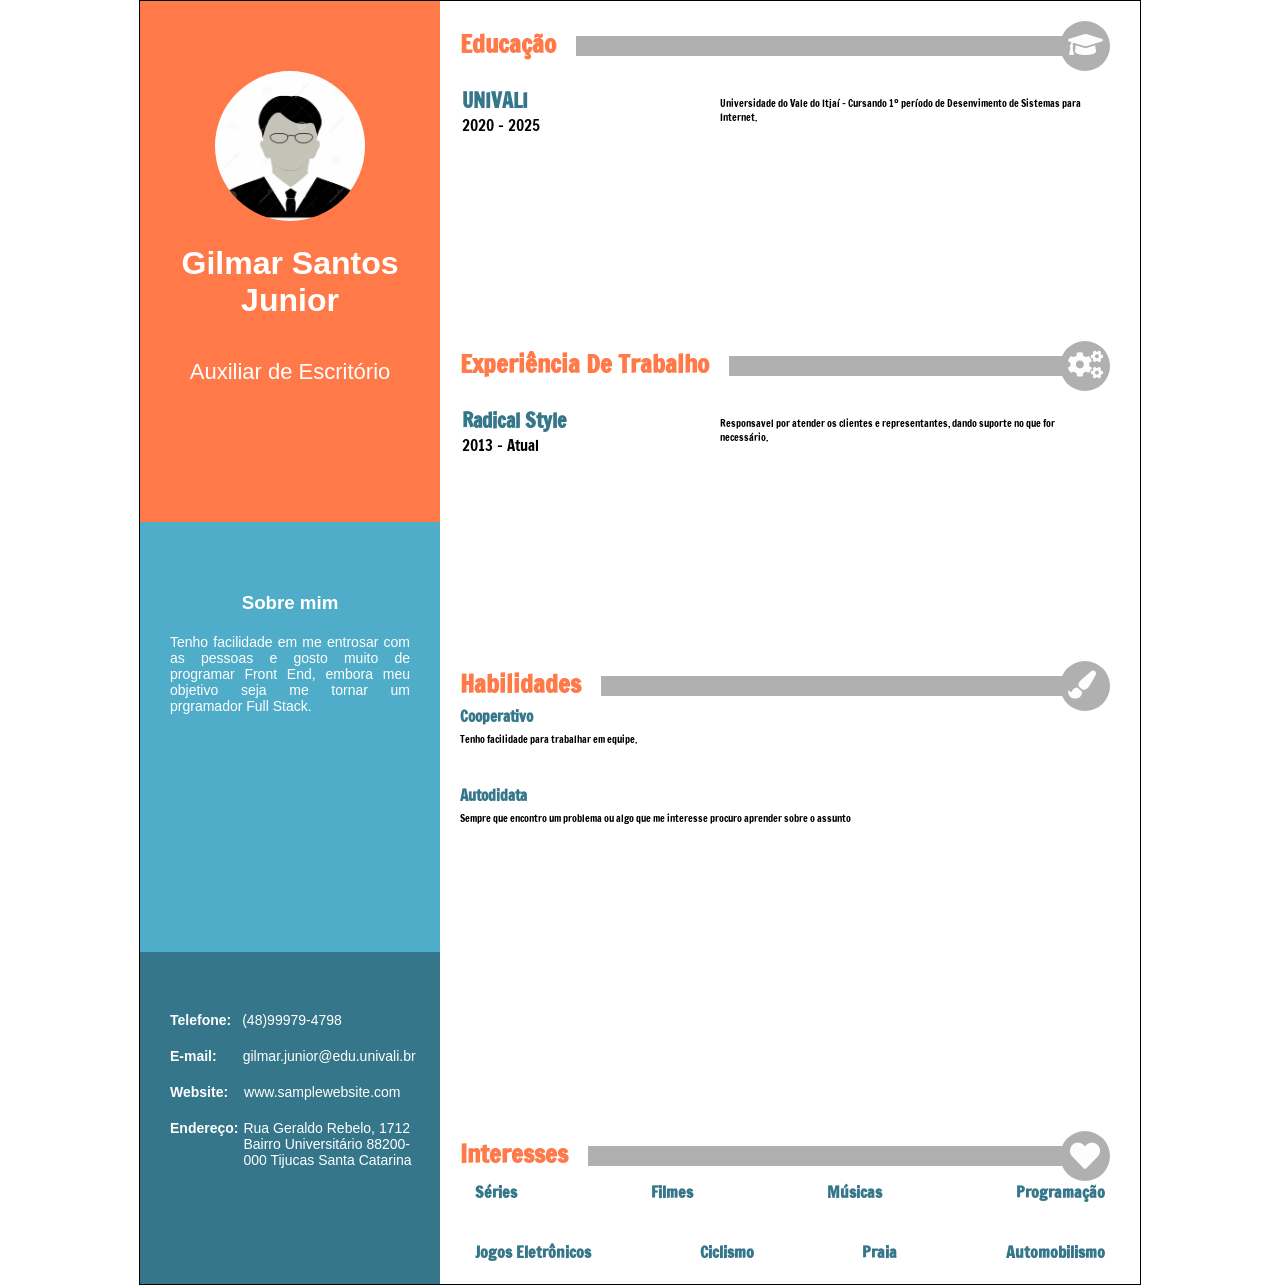
==== curriculo.html @ b2e47a12 "Add files via upload" ====
<!DOCTYPE html>
<html>
<style>
    body{
        margin: 0 auto;
    }
    /* DIVS =============================================*/
    #curriculo{
        border: 1px solid black;
        background-color: black;
        margin: 0 auto;
        width: 1000px;
        height: 1283px;
        display: grid;
        grid-template-columns: 300px 1fr;
        grid-template-areas: 
                        'perfil conteudoGeral'
                        'perfil conteudoGeral'
                        'sobreMim conteudoGeral'
                        'dadosPessoais conteudoGeral';
    }

    #conteudoGeral{
        margin: 0 auto;
        background-color: #ffff;
        grid-area: conteudoGeral;
        width: 100%;
        height: 100%;
    }

    #perfil{
        background-color: #FF7949;
        width: 100%;
        height: 521px;
        grid-area: perfil;
    }

    #sobreMim{
        background-color: #4FADC9;
        width: 100%;
        height: 430px;
        grid-area: sobreMim;
    }

    #dadosPessoais{
        background-color: #35768A;
        width: 100%;
        height: 332px;
        grid-area: dadosPessoais;
        display: flex;
        flex-direction: column;
    }

    #educacao{
        width: 100%;
        height: 300px;
        padding: 20px 0 0 0;
        margin: 0 auto;
    }

    #experiencia{
        width: 100%;
        height: 300px;
        padding: 20px 0 0 0;
    }

    #habilidades{
        width: 100%;
        height: 450px;
        padding: 20px 0 0 0;
        display: flex;
        flex-direction: column;
    }

    #interesses{
        width: 100%;
        height: 150px;
        padding: 20px 0 0 0;
    }

  

    /* TUDO DA LINHA DIVISÓRIA ===================================== */

    .linhaDivisoria{
        display: flex;
        width: 100%;
        height: 20px;
        
    }

    .linha{
        width: 510px;
        height: 20px;
        background-color: #B0B0B0;
        margin: 15px 0 0 20px;
    }

    .subtitulo{
        color: #FF7949;
        margin: 5px 0 0 20px;
        font-family: 'Francois One', sans-serif;
        font-weight: bold;
        font-size: 25px;
    }

    .bolinhaIcone{
        background-color: #B0B0B0;
        width: 50px;
        height: 50px;
        border-radius: 50%;
        position: absolute;
        margin: 0 0 25px 620px;
    }

    .icone{
        color: #FDFDFD;
        font-size: 28px;
        margin: 10px 0 0 8px;
    }
    
    #linhaHabilidade{
        width: 500px !important; 
    }

    #linhaExperiencia{
        width: 340px !important; 
    }
    
    #iconeCoracao{
        font-size: 30px !important;
        margin: 10px 0 0 10px !important;
    }

    /* ================================================================ */

    /* DIVS DE CONTEUDO =================================================== */
    #conteudoInteresses{
        display: flex;
        width: 90%;
        height: 20%;
        margin: 0 0 0 30px;
        color:  #35768A;
        font-family: 'Francois One', sans-serif;
        font-weight: bold;
        align-content: flex-end;
        justify-content: space-between;
        padding-top: 30px;
        margin: 0 auto;
    }

    #conteudoHabilidades{
        width: 90%;
        height: 12%;
        margin: 25px 0 0 20px;
        display: flex;
        flex-direction: column;
        
    }

    #conteudoExperiencia{
        margin: 25px 0 0 12px;
        width: 90%;
        height: 90%;
        display: flex;
        flex-direction: column;
    }

    .experiencia{
        display: flex;
        width: 100%;
        height: 100%;
        margin: 10px 0 0 0px;
    }
    
    .tituloExperiencia{
        display: flex;
        flex-direction: column;
        width: 45%;
        height: 100%;
    }

    .informacaoExperiencia{
        margin: 10px 0 0 0;
        width: 65%;
        height: 100%;
        display: flex;
    }
    
    #conteudoEducacao{
        margin: 25px 0 0 12px;
        width: 90%;
        height: 90%;
        display: flex;
        flex-direction: column;
    }

    .educacao{
        display: flex;
        width: 100%;
        height: 100%;
        margin: 10px 0 0 0px;
    }
    
    .tituloEducacao{
        display: flex;
        flex-direction: column;
        width: 45%;
        height: 100%;
    }

    .informacaoEducacao{
        margin: 10px 0 0 0;
        width: 65%;
        height: 100%;
        display: flex;
    }
    /* ==================================================================== */

    /* TEXTOS DE CONTEUDO =================================================== */
    .subtituloHabilidades{
        color:  #35768A;
        font-family: 'Francois One', sans-serif;
        font-weight: bold;
        font-size: 15px;
    }

    .textoHabilidades{
        font-family: 'Francois One', sans-serif;
        font-size: 10px;
        margin: 5px 0 0 0;
    }

    .nomeExperiencia{
        margin: 10px 0 0 10px;
        font-family: 'Francois One', sans-serif;
        color:  #35768A;
        font-size: 20px;
        font-weight: bold;
    }

    .dataExperiencia{
        font-family: 'Francois One', sans-serif;
        font-size: 15px;
        margin: 0 0 0 10px;
    }

    .textoInformacao{
        font-family: 'Francois One', sans-serif;
        font-size: 10px;
        margin: 10px 0 0 10px;
    }

    .nomeEducacao{
        margin: 10px 0 0 10px;
        font-family: 'Francois One', sans-serif;
        color:  #35768A;
        font-size: 20px;
        font-weight: bold;
    }

    .dataEducacao{
        font-family: 'Francois One', sans-serif;
        font-size: 15px;
        margin: 0 0 0 10px;
    }

    .textoEducacao{
        font-family: 'Francois One', sans-serif;
        font-size: 10px;
        margin: 10px 0 0 10px;
    }
    /* ==================================================================== */

    
    #img-perfil {
        width: 150px;
        height: 150px;
        border-radius: 50%;
        margin: 70px 0px 20px 75px;
    }

    .fonte-perfil {
        font-family: Arial, Helvetica, sans-serif;
        color: white;
    }

    #nome {
        margin: 0px 10px;
        text-align: center;
        font-weight: bold;
    }

    #cargo {
        text-align: center;
        margin-top: 40px;
        font-size: 22px;
    }

    #texto-sobreMim {
        text-align: center;
        margin: 70px 0px 20px 0px;
    }

    #paragrafo-sobreMim {
        text-align: justify;
        margin: 0px 30px;
        font-size: 14px;
    }

    #div-telefone {
        display: flex;
        margin: 60px 10px 20px 30px;
    }

    .div-dados {
        display: flex;
        margin: 0px 10px 20px 30px;
    }

    .titulo-dados {
        font-family: Arial, Helvetica, sans-serif;
        color: white;
        font-weight: bold;
        font-size: 14px;
    }

    .informacao-dados {
        font-family: Arial, Helvetica, sans-serif;
        color: white;
        font-size: 14px;
    }

    #titulo-telefone {
        margin-right: 11px;
    }

    #titulo-email {
        margin-right: 26px;
    }

    #titulo-website {
        margin-right: 16px;
    }

    #titulo-endereco {
        margin-right: 5px;
    }

    /*==================================*/
</style>
<head>
    <meta charset="UTF-8">
    <meta name="viewport" content="width=device-width, initial-scale=1.0">
    <link rel="stylesheet" href="https://cdnjs.cloudflare.com/ajax/libs/font-awesome/5.13.0/css/all.min.css">
    <link href="https://fonts.googleapis.com/css?family=Francois+One&display=swap" rel="stylesheet">
    <title>Curriculo</title>
</head>
<body>
   <div id="curriculo">
    <div id="perfil">
        <img id="img-perfil" src="perfil.jpg">
        <h1 id="nome" class="fonte-perfil">Gilmar Santos Junior</h1>
        <p id=cargo class="fonte-perfil">Auxiliar de Escritório</p>
    </div>
    <div id="sobreMim">
        <h3 id="texto-sobreMim" class="fonte-perfil">Sobre mim</h3>
        <p id="paragrafo-sobreMim" class="fonte-perfil">Tenho facilidade em me entrosar com as pessoas e gosto muito de programar Front End, 
														embora meu objetivo seja me tornar um prgramador Full Stack.</p>
    </div>
    <div id="dadosPessoais" class="fonte-perfil">
        <div id="div-telefone">
            <span class="titulo-dados" id="titulo-telefone">Telefone: </span>
            <span class="informacao-dados">(48)99979-4798</span></div>
        <div class="div-dados">
            <span class="titulo-dados" id="titulo-email"> E-mail: </span>
            <span class="informacao-dados">gilmar.junior@edu.univali.br</span>
        </div>
        <div class="div-dados">
            <span class="titulo-dados" id="titulo-website">Website: </span>
            <span class="informacao-dados">www.samplewebsite.com</span>
        </div>
        <div class="div-dados">
            <span class="titulo-dados" id="titulo-endereco">Endereço: </span>
            <span class="informacao-dados">Rua Geraldo Rebelo, 1712
                Bairro Universitário
                88200-000 Tijucas
                Santa Catarina</span>
        </div>
    </div>
        <div id="conteudoGeral">
            <div id="educacao">
                <div class="linhaDivisoria">
                    <div class="subtitulo">Educação</div>
                    <div class="linha"></div>
                    <div class="bolinhaIcone">
                        <i class="fas fa-graduation-cap icone" ></i>
                    </div>
                </div>
                <div id="conteudoEducacao">
                    <div class="educacao">
                        <div class="tituloEducacao">
                            <h2 class="nomeEducacao">UNIVALI</h2>
                            <span class="dataEducacao">2020 - 2025</span>
                        </div>
                        <div class="informacaoEducacao">
                            <span class="textoEducacao">Universidade do Vale do Itjaí - Cursando 1º período de Desenvimento de Sistemas para Internet.</span>
                        </div>
                    </div>
                </div>
            </div>
            <div id="experiencia">
                <div class="linhaDivisoria">
                    <div class="subtitulo">Experiência De Trabalho</div>
                    <div class="linha" id="linhaExperiencia"></div>
                    <div class="bolinhaIcone">
                        <i class="fas fa-cogs icone" ></i>
                    </div>
                </div>
                <div id="conteudoExperiencia">
                    <div class="experiencia">
                        <div class="tituloExperiencia">
                            <h2 class="nomeExperiencia">Radical Style</h2>
                            <span class="dataExperiencia">2013 - Atual</span>
                        </div>
                        <div class="informacaoExperiencia">
                            <span class="textoInformacao">Responsavel por atender os clientes e representantes, dando suporte no que for necessário.</span>
                        </div>
                    </div>
                    
                </div>
            </div>

            <div id="habilidades">
                <div class="linhaDivisoria">
                    <div class="subtitulo">Habilidades</div>
                    <div class="linha" id="linhaHabilidade"></div>
                    <div class="bolinhaIcone">
                        <i class="fas fa-paint-brush icone" ></i>
                    </div>
                </div> 
                <div id="conteudoHabilidades">
                    <span class="subtituloHabilidades">Cooperativo</span>
                    <span class="textoHabilidades"> Tenho facilidade para trabalhar em equipe.</span>
                </div> 
                <div id="conteudoHabilidades">
                    <span class="subtituloHabilidades">Autodidata</span>
                    <span class="textoHabilidades">Sempre que encontro um problema ou algo que me interesse procuro aprender sobre o assunto</span>
                </div>  
            </div>

            <div id="interesses">
                <div class="linhaDivisoria">
                    <div class="subtitulo">Interesses</div>
                    <div class="linha"></div>
                    <div class="bolinhaIcone">
                        <i class="fas fa-heart icone" id="iconeCoracao"></i>
                    </div>
                </div>
                <div id="conteudoInteresses">
                    <span>Séries</span>
                    <span>Filmes</span>
                    <span>Músicas</span>
                    <span>Programação</span>
                </div>
                <div id="conteudoInteresses">
                    <span>Jogos Eletrônicos</span>
                    <span>Ciclismo</span>
					<span>Praia</span>
					<span>Automobilismo</span>
                </div>
            </div>

        </div>
   </div> 
</body>
</html>
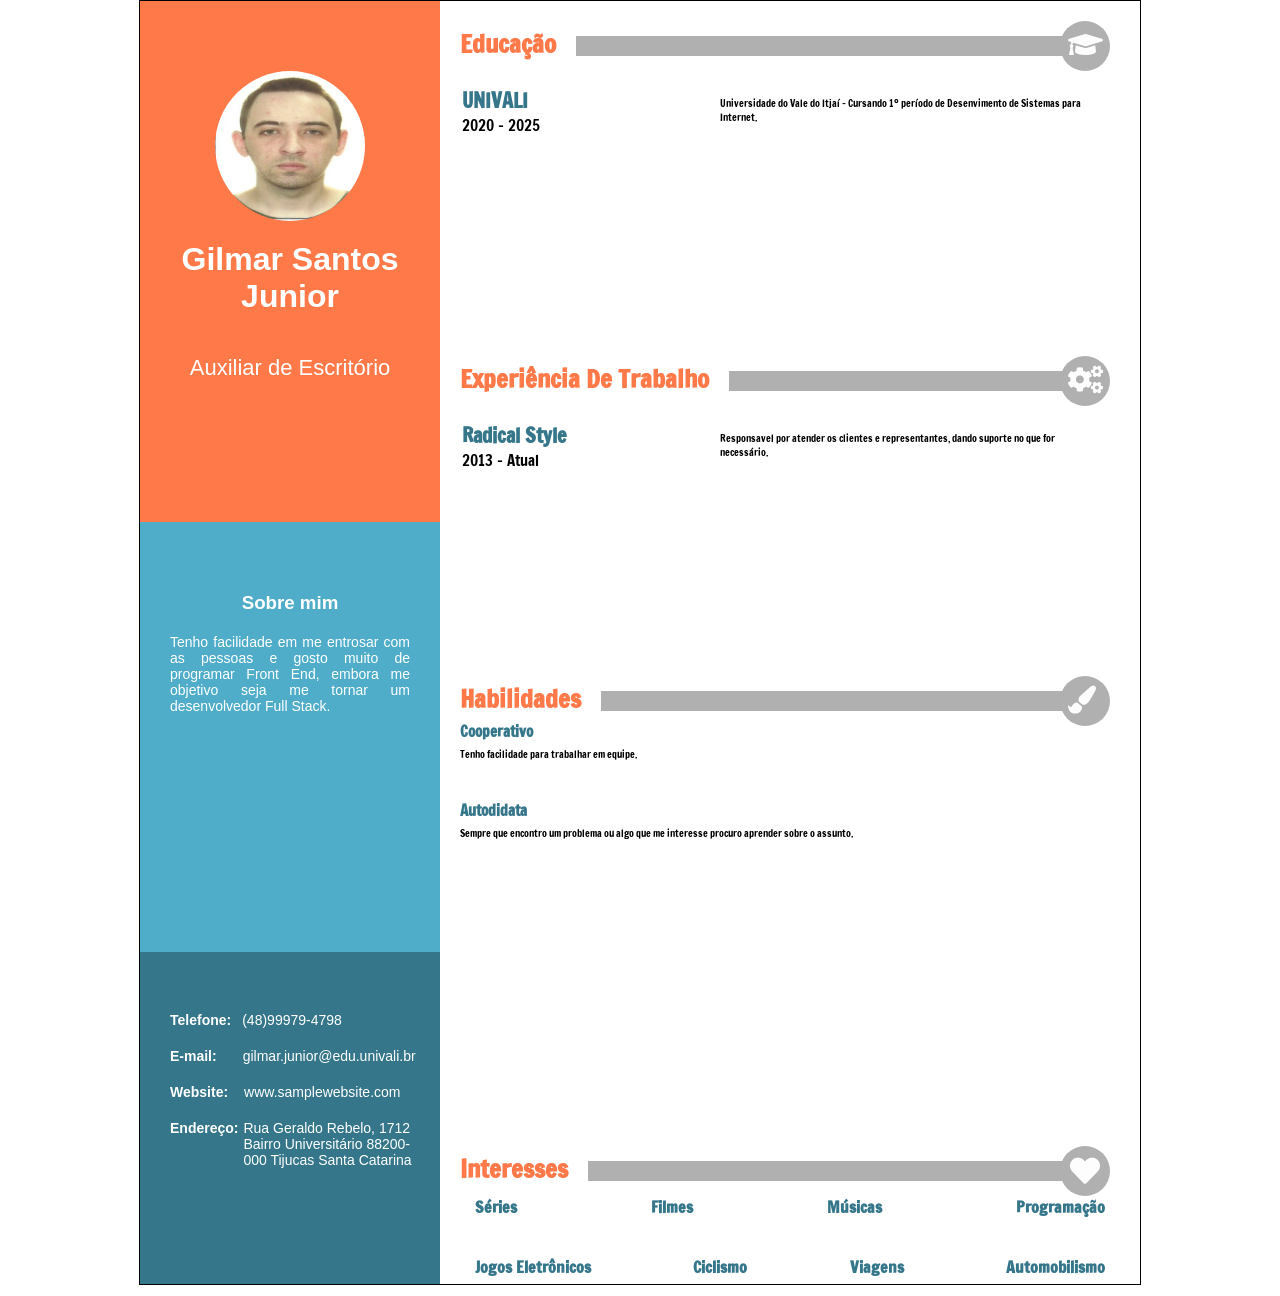
==== commit baab4973: "Add files via upload" ====
--- a/curriculo.html
+++ b/curriculo.html
@@ -1,6 +1,3 @@
-
-<!DOCTYPE html>
-<html>
 <style>
     body{
         margin: 0 auto;
@@ -78,6 +75,7 @@
         height: 150px;
         padding: 20px 0 0 0;
     }
+    /*======================================================*/
 
   
 
@@ -350,6 +348,8 @@
 
     /*==================================*/
 </style>
+<!DOCTYPE html>
+<html>
 <head>
     <meta charset="UTF-8">
     <meta name="viewport" content="width=device-width, initial-scale=1.0">
@@ -367,7 +367,8 @@
     <div id="sobreMim">
         <h3 id="texto-sobreMim" class="fonte-perfil">Sobre mim</h3>
         <p id="paragrafo-sobreMim" class="fonte-perfil">Tenho facilidade em me entrosar com as pessoas e gosto muito de programar Front End, 
-														embora meu objetivo seja me tornar um prgramador Full Stack.</p>
+                                                        embora me objetivo seja me tornar um desenvolvedor Full Stack.
+        </p>
     </div>
     <div id="dadosPessoais" class="fonte-perfil">
         <div id="div-telefone">
@@ -408,7 +409,6 @@
                             <span class="textoEducacao">Universidade do Vale do Itjaí - Cursando 1º período de Desenvimento de Sistemas para Internet.</span>
                         </div>
                     </div>
-                </div>
             </div>
             <div id="experiencia">
                 <div class="linhaDivisoria">
@@ -439,15 +439,15 @@
                     <div class="bolinhaIcone">
                         <i class="fas fa-paint-brush icone" ></i>
                     </div>
-                </div> 
+                </div>
                 <div id="conteudoHabilidades">
                     <span class="subtituloHabilidades">Cooperativo</span>
                     <span class="textoHabilidades"> Tenho facilidade para trabalhar em equipe.</span>
                 </div> 
                 <div id="conteudoHabilidades">
                     <span class="subtituloHabilidades">Autodidata</span>
-                    <span class="textoHabilidades">Sempre que encontro um problema ou algo que me interesse procuro aprender sobre o assunto</span>
-                </div>  
+                    <span class="textoHabilidades"> Sempre que encontro um problema ou algo que me interesse procuro aprender sobre o assunto.</span>
+                </div> 
             </div>
 
             <div id="interesses">
@@ -467,8 +467,8 @@
                 <div id="conteudoInteresses">
                     <span>Jogos Eletrônicos</span>
                     <span>Ciclismo</span>
-					<span>Praia</span>
-					<span>Automobilismo</span>
+                    <span>Viagens</span>
+                    <span>Automobilismo</span>
                 </div>
             </div>
 
